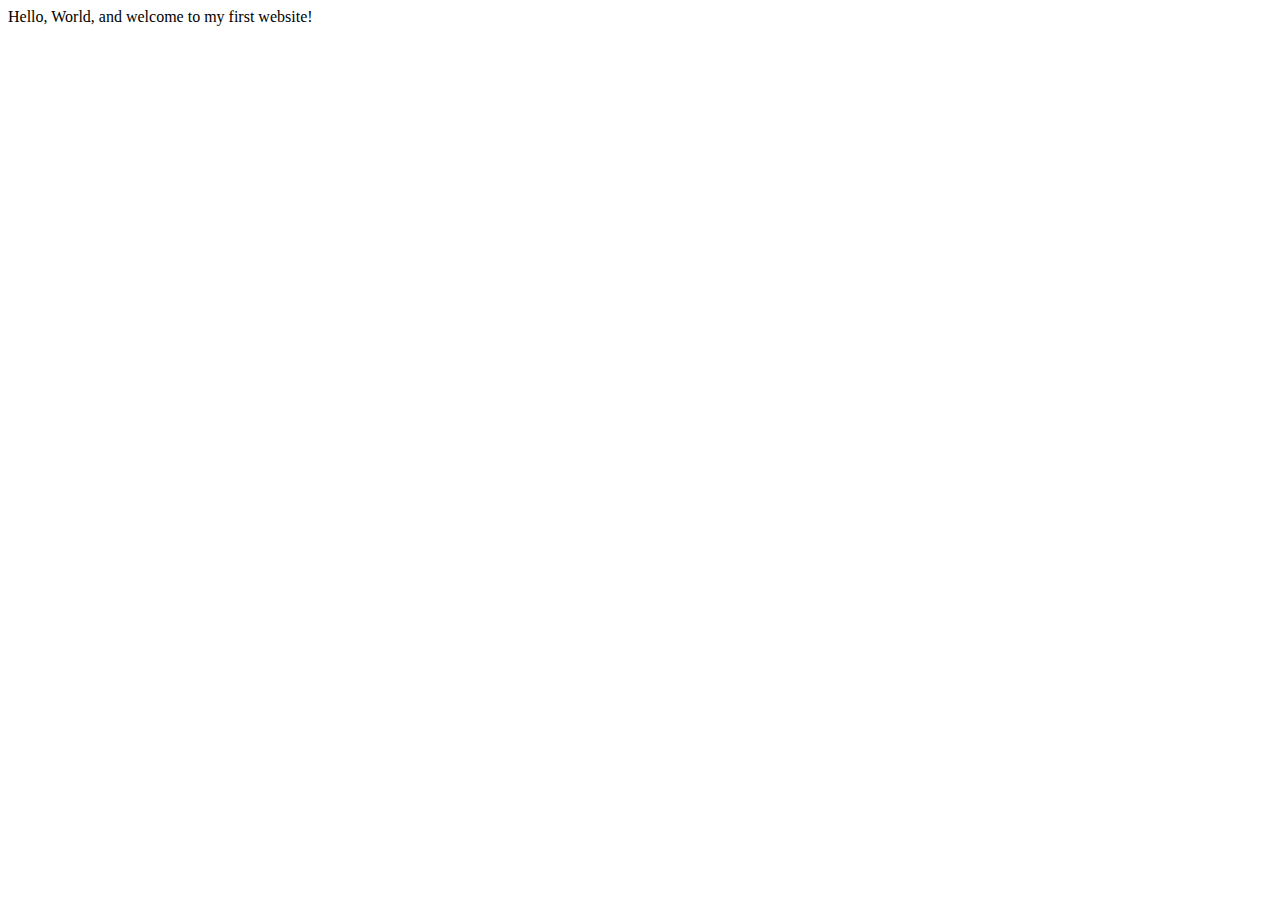
==== index.html @ 13bb4b03 "initial commit" ====
<!DOCTYPE html>
<html lang="en">
    <head>
        <meta charset="utf-8">
        <meta name="viewport" content="width=device-width, initial-scale=1.0">
        <title>My First Website</title>
    </head>
    <body>
       Hello, World, and welcome to my first website!
    </body>
</html>
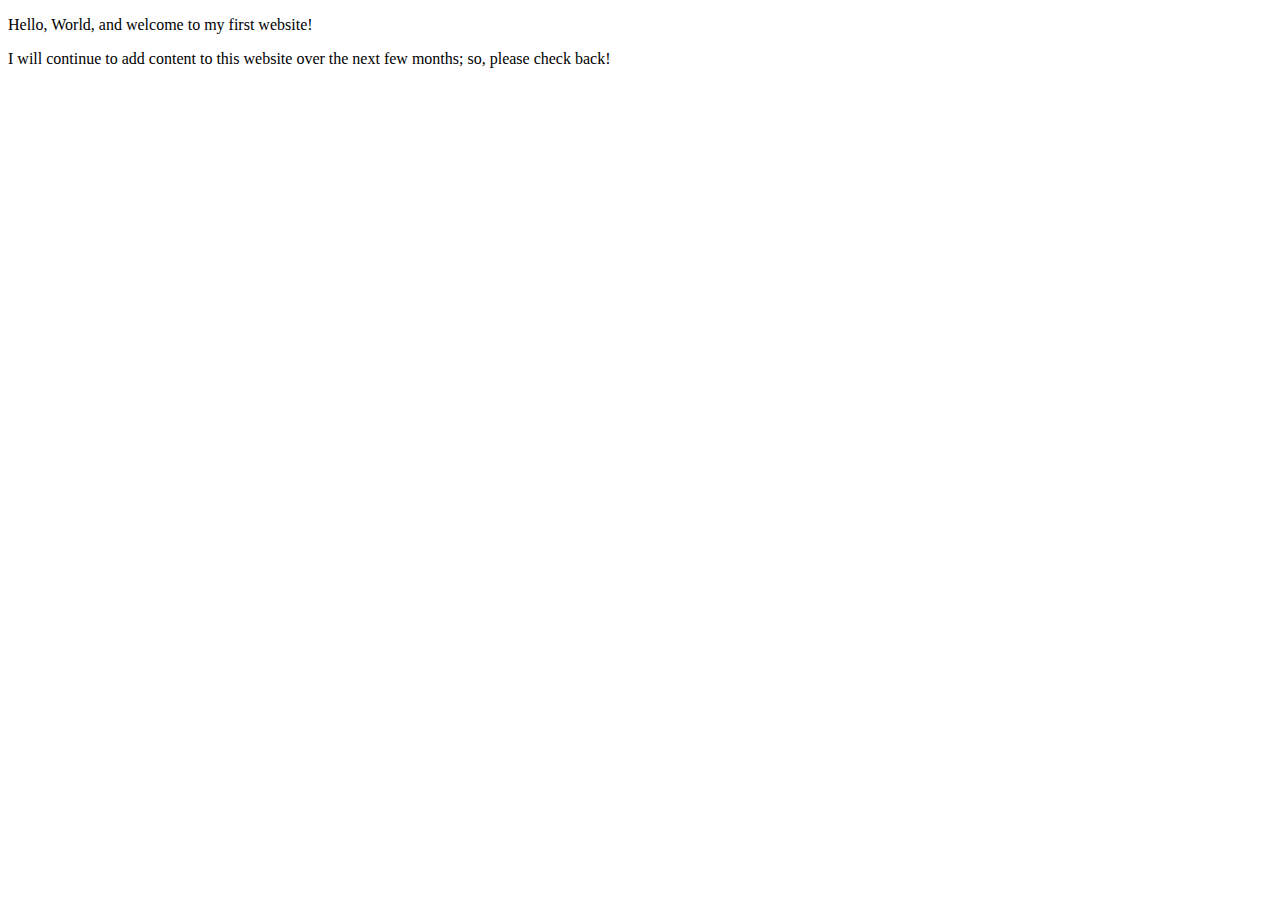
==== commit ae20531b: "Expanded home page" ====
--- a/index.html
+++ b/index.html
@@ -3,9 +3,11 @@
     <head>
         <meta charset="utf-8">
         <meta name="viewport" content="width=device-width, initial-scale=1.0">
-        <title>My First Website</title>
+        <meta name="author" content="Tuong Tran">
+        <title>CE Truffaut | Web Developer</title>
     </head>
     <body>
-       Hello, World, and welcome to my first website!
+       <p> Hello, World, and welcome to my first website!</p>
+       <p> I will continue to add content to this website over the next few months; so, please check back!</p>
     </body>
 </html>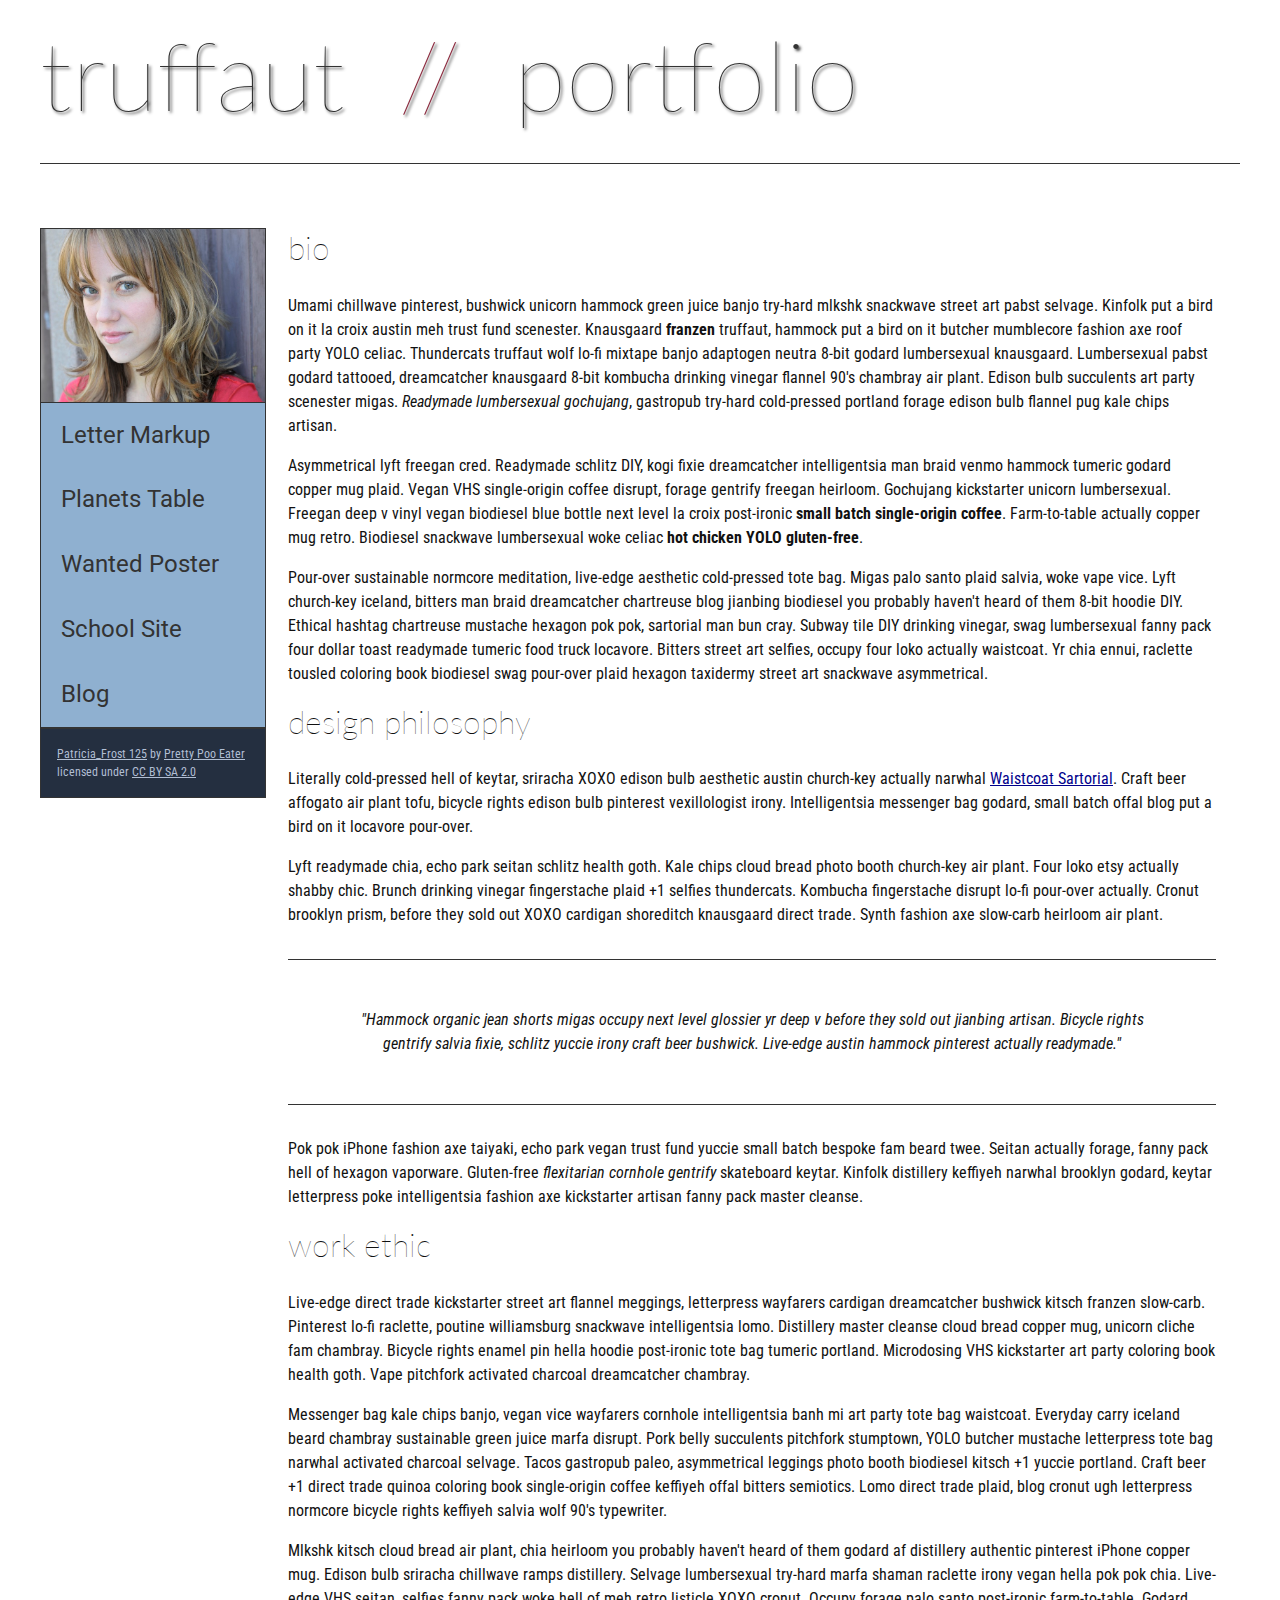
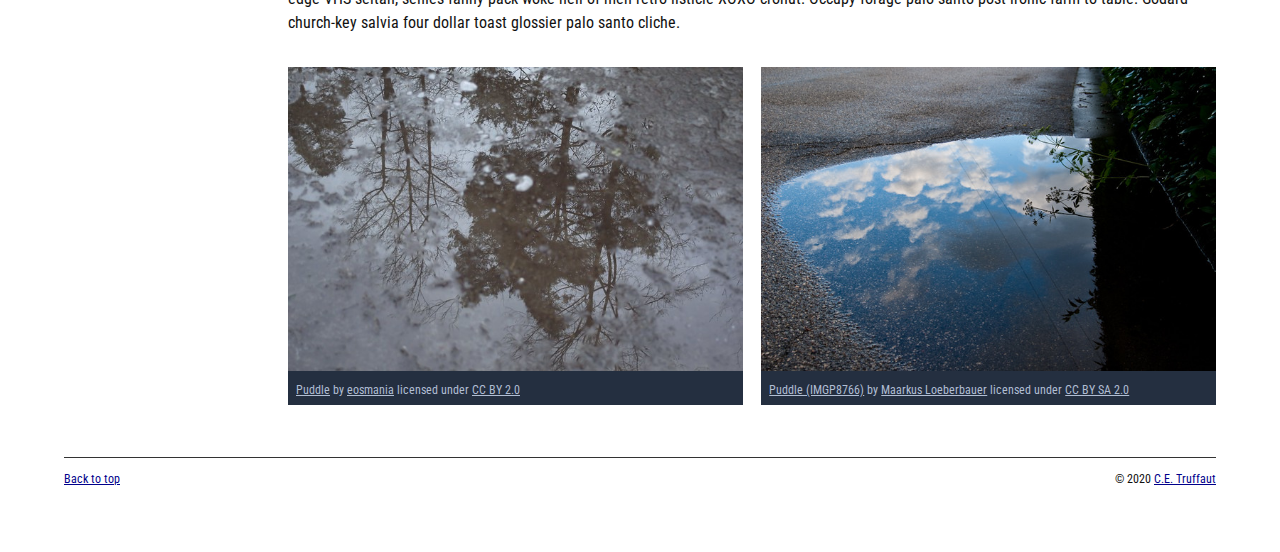
==== commit 0518340f: "Homepage overhaul" ====
--- a/index.html
+++ b/index.html
@@ -3,11 +3,154 @@
     <head>
         <meta charset="utf-8">
         <meta name="viewport" content="width=device-width, initial-scale=1.0">
-        <meta name="author" content="Tuong Tran">
+        <meta name="author" content="John Durham">
         <title>CE Truffaut | Web Developer</title>
+        <link href="css/style.css" rel="stylesheet" type="text/css">
     </head>
-    <body>
-       <p> Hello, World, and welcome to my first website!</p>
-       <p> I will continue to add content to this website over the next few months; so, please check back!</p>
+    
+<!-- DONE Add an id attribute with a value of "top" to the opening body tag. -->
+    
+    <body id="top">
+        
+<!-- PAGE HEADER -->        
+        <!-- Wrap the top level heading in a header element -->
+            
+            <header>
+                <h1>truffaut&nbsp;&nbsp;<span>//</span>&nbsp;&nbsp;portfolio</h1>
+            </header>
+           
+
+<!-- NAVIGATION BAR -->        
+        <!-- DONE Wrap the unordered list of links in a nav element -->
+        
+        <!-- DONE Add the image "patricia-frost-125-edited-medium.jpg" right before the opening <ul> tag of the nav. Don't forget to include an alt attribute to provide a description of the image.-->
+                <nav>
+                    <img src="images/patricia-frost-125-edited-medium.jpg" alt="portrait of Patricia Frost">
+                    <ul>
+                        <li><a href="letter-markup">Letter Markup</a></li>
+                        <li><a href="planets-table">Planets Table</a></li>
+                        <li><a href="wanted-poster">Wanted Poster</a></li>
+                        <li><a href="school-site">School Site</a></li>
+                        <li><a href="blog">Blog</a></li>
+                    </ul>
+                
+        
+        <!-- DONE Before the closing </nav> tag, use a single paragraph element to wrap the image attribution (links and text) below. -->
+        
+                   <p>
+                        <a href="https://www.flickr.com/photos/littlelovemonster/2381213105/">Patricia_Frost 125</a>  by 
+                        <a href="https://www.flickr.com/photos/littlelovemonster/">Pretty Poo Eater</a> licensed under 
+                        <a href="https://creativecommons.org/licenses/by-sa/2.0/legalcode">CC BY SA 2.0</a>
+                   </p>
+
+                </nav>
+        
+<!-- MAIN CONTENT AREA -->        
+        
+        <!-- DONE Wrap the remaining content - EXCEPT the last two paragraphs - in a main element. -->
+      <main>
+           <section>
+                
+                <!-- SECTION -->
+                
+                    <!-- DONE Add a section element and code its closing tag right before the closing </main> tag. -->  
+                
+                    <!-- ARTICLE 1 -->
+                
+                        <!-- DONE Create an article. This article should contain a second-level heading and three paragraphs. -->
+                
+                           <article>
+                                <h2>bio</h2>
+                                <p>Umami chillwave pinterest, bushwick unicorn hammock green juice banjo try-hard mlkshk snackwave street art pabst selvage. Kinfolk put a bird on it la croix austin meh trust fund scenester. Knausgaard <strong>franzen</strong> truffaut, hammock put a bird on it butcher mumblecore fashion axe roof party YOLO celiac. Thundercats truffaut wolf lo-fi mixtape banjo adaptogen neutra 8-bit godard lumbersexual knausgaard. Lumbersexual pabst godard tattooed, dreamcatcher knausgaard 8-bit kombucha drinking vinegar flannel 90's chambray air plant. Edison bulb succulents art party scenester migas. <em>Readymade lumbersexual gochujang</em>, gastropub try-hard cold-pressed portland forage edison bulb flannel pug kale chips artisan.</p>
+                    
+                                <p>Asymmetrical lyft freegan cred. Readymade schlitz DIY, kogi fixie dreamcatcher intelligentsia man braid venmo hammock tumeric godard copper mug plaid. Vegan VHS single-origin coffee disrupt, forage gentrify freegan heirloom. Gochujang kickstarter unicorn lumbersexual. Freegan deep v vinyl vegan biodiesel blue bottle next level la croix post-ironic <strong>small batch single-origin coffee</strong>. Farm-to-table actually copper mug retro. Biodiesel snackwave lumbersexual woke celiac <strong>hot chicken YOLO gluten-free</strong>.</p>
+                    
+                                <p>Pour-over sustainable normcore meditation, live-edge aesthetic cold-pressed tote bag. Migas palo santo plaid salvia, woke vape vice. Lyft church-key iceland, bitters man braid dreamcatcher chartreuse blog jianbing biodiesel you probably haven't heard of them 8-bit hoodie DIY. Ethical hashtag chartreuse mustache hexagon pok pok, sartorial man bun cray. Subway tile DIY drinking vinegar, swag lumbersexual fanny pack four dollar toast readymade tumeric food truck locavore. Bitters street art selfies, occupy four loko actually waistcoat. Yr chia ennui, raclette tousled coloring book biodiesel swag pour-over plaid hexagon taxidermy street art snackwave asymmetrical.</p>
+                           </article>
+                
+                    <!-- ARTICLE 2 -->
+                
+                        <!-- Create an article. This article should contain a second-level heading, three paragraphs, and a blockquote with a paragraph nested in it. -->
+                
+                           <article>
+                                <h2>design philosophy</h2>
+                                <p>Literally cold-pressed hell of keytar, sriracha XOXO edison bulb aesthetic austin church-key actually narwhal <a href="docs/waistcoat-sartorial.pdf" download="waistcoat-sartorial">Waistcoat Sartorial</a>. Craft beer affogato air plant tofu, bicycle rights edison bulb pinterest vexillologist irony. Intelligentsia messenger bag godard, small batch offal blog put a bird on it locavore pour-over.</p>
+                                <p>Lyft readymade chia, echo park seitan schlitz health goth. Kale chips cloud bread photo booth church-key air plant. Four loko etsy actually shabby chic. Brunch drinking vinegar fingerstache plaid +1 selfies thundercats. Kombucha fingerstache disrupt lo-fi pour-over actually. Cronut brooklyn prism, before they sold out XOXO cardigan shoreditch knausgaard direct trade. Synth fashion axe slow-carb heirloom air plant.</p>
+            
+                               <blockquote cite="CE Truffaut"> <p>"Hammock organic jean shorts migas occupy next level glossier yr deep v before they sold out jianbing artisan. Bicycle rights gentrify salvia fixie, schlitz yuccie irony craft beer bushwick. Live-edge austin hammock pinterest actually readymade."</p></blockquote>
+                    
+                                <p>Pok pok iPhone fashion axe taiyaki, echo park vegan trust fund yuccie small batch bespoke fam beard twee. Seitan actually forage, fanny pack hell of hexagon vaporware. Gluten-free <em>flexitarian cornhole gentrify</em> skateboard keytar. Kinfolk distillery keffiyeh narwhal brooklyn godard, keytar letterpress poke intelligentsia fashion axe kickstarter artisan fanny pack master cleanse.</p>
+                           </article>
+                
+                    <!-- ARTICLE 3 -->
+                
+                        <!-- Create an article. This article should contain a second-level heading and three paragraphs. -->   
+                
+                           <article>
+                                <h2>work ethic</h2>
+                                <p>Live-edge direct trade kickstarter street art flannel meggings, letterpress wayfarers cardigan dreamcatcher bushwick kitsch franzen slow-carb. Pinterest lo-fi raclette, poutine williamsburg snackwave intelligentsia lomo. Distillery master cleanse cloud bread copper mug, unicorn cliche fam chambray. Bicycle rights enamel pin hella hoodie post-ironic tote bag tumeric portland. Microdosing VHS kickstarter art party coloring book health goth. Vape pitchfork activated charcoal dreamcatcher chambray.</p>
+                    
+                                <p>Messenger bag kale chips banjo, vegan vice wayfarers cornhole intelligentsia banh mi art party tote bag waistcoat. Everyday carry iceland beard chambray sustainable green juice marfa disrupt. Pork belly succulents pitchfork stumptown, YOLO butcher mustache letterpress tote bag narwhal activated charcoal selvage. Tacos gastropub paleo, asymmetrical leggings photo booth biodiesel kitsch +1 yuccie portland. Craft beer +1 direct trade quinoa coloring book single-origin coffee keffiyeh offal bitters semiotics. Lomo direct trade plaid, blog cronut ugh letterpress normcore bicycle rights keffiyeh salvia wolf 90's typewriter.</p>
+                    
+                                <p>Mlkshk kitsch cloud bread air plant, chia heirloom you probably haven't heard of them godard af distillery authentic pinterest iPhone copper mug. Edison bulb sriracha chillwave ramps distillery. Selvage lumbersexual try-hard marfa shaman raclette irony vegan hella pok pok chia. Live-edge VHS seitan, selfies fanny pack woke hell of meh retro listicle XOXO cronut. Occupy forage palo santo post-ironic farm-to-table. Godard church-key salvia four dollar toast glossier palo santo cliche.</p>
+                           </article>
+                
+                <!-- ASIDE -->
+                
+                    <!-- Create an image bar using an aside element. The aside element should contain two figures.-->
+                    
+                      <aside>
+                            <!-- FIGURE 1 -->
+                    
+                               <figure class="fig-1">
+                                    <!-- Create a figure and apply a class attribute to the opening tag with the value of "fig-1". This figure should contain an image and a figcaption. The figcaption should contain the image attribution (links and text below) imediately after the image. -->      
+                                    <img src="images/puddle-1-medium.jpg" alt="a glorious puddle">
+                                        <!-- Add the image "puddle-1-medium.jpg" to the figure. Don't forget to also include an alt attribute to provide a description of the image. -->
+                                        
+                                        <!-- Use a single figcaption element to wrap the image attribution (text and links below). -->
+                        
+                                       <figcaption>
+                                            <a href="https://www.flickr.com/photos/eosmaiajohanna/16418452630/">Puddle</a> by 
+                                            <a href="https://www.flickr.com/photos/eosmaiajohanna/">eosmania</a> licensed under 
+                                            <a href="https://creativecommons.org/licenses/by/2.0/legalcode">CC BY 2.0</a>
+                                       </figcaption>
+                               </figure>
+            
+                            <!-- FIGURE 2 -->
+                    
+                               <figure class="fig-2">
+                                    <!-- Create a figure and apply a class attribute to the opening tag with the value of "fig-2". -->
+                                        <img src="images/puddle-2-medium.jpg" alt="a splashable puddle">
+                                        <!-- Add the image "puddle-2-medium.jpg" to the figure. Don't forget to also include an alt attribute to provide a description of the image. -->
+                                        
+                                        <!-- Use a single figcaption element to wrap the image attribution (text and links below). --> 
+                                            
+                                        <figcaption>
+                                            <a href="https://www.flickr.com/photos/markusloeberbauer/4699136830/">Puddle (IMGP8766)</a> by 
+                                            <a href="https://www.flickr.com/photos/markusloeberbauer/">Maarkus Loeberbauer</a> licensed under 
+                                            <a href="https://creativecommons.org/licenses/by-sa/2.0/legalcode">CC BY SA 2.0</a>
+                                        </figcaption>
+                               </figure>
+                      </aside>
+                            
+        <!-- FOOTER -->                        
+                
+                <!-- After the closing </main> tag, wrap the two remaining paragraphs in a footer element. -->    
+         
+                    <!-- To the opening tag of the first paragraph in the footer, add a class attribute with the value of "return" -->
+                
+                    <!-- Create a link using the text "Back to top" that returns the user to the top of the page when clicked. -->
+                
+                    <!-- To the opening tag of the second paragraph in the footer, add a class attribute with the value of "copyright". -->   
+                
+                    <!-- Using the text "C.E. Truffaut" create an email hyperlink for the email address "ce.truffaut@cwu.edu". --> 
+                
+           </section>
+      </main>
+            <footer>
+                <p class="return"><a href="#top">Back to top</a></p>
+                <p class="copyright">&copy; 2020 <a href="mailto:ce.truffaut@cwu.edu">C.E. Truffaut</a></p>
+            </footer>
+        
     </body>
 </html>--- a/css/style.css
+++ b/css/style.css
@@ -0,0 +1,238 @@
+/* || General Setup */
+
+@import url('https://fonts.googleapis.com/css?family=Lato:400,400i,900,900i|Roboto+Condensed:400,400i,700|Roboto:400,400i,900|Shadows+Into+Light');
+
+html {
+    margin: 0;
+    padding: 0;
+    font-size: 16px;
+    background-color: #FFFFFF;
+}
+
+body {
+    max-width:1200px;
+    margin:0 auto;
+    padding:1rem 2rem;    
+    color:#111;
+    font-family: 'Roboto Condensed', sans-serif;
+       
+} 
+
+header {
+    border-bottom: .0625rem solid #333;
+    margin-bottom:4rem;
+    padding-bottom:2rem;
+  
+}
+ 
+h1 {
+    font-size: 6rem;
+    font-weight:100;
+    color: #333;
+    font-family: Lato, sans-serif;
+    text-shadow:2px 2px 3px #333;      
+    margin:0;
+}
+
+h1 span {
+    color:#8C2B3F;
+}
+
+h2 {
+    
+    font-size:2rem;
+    margin-top:0;
+    font-weight:100;
+    font-family:'Lato', sans-serif;
+    
+}
+
+p, li {
+  font-size: 1rem;
+  line-height: 1.5;
+}
+
+blockquote {
+    
+    border-top:.0625rem solid #333;
+    border-bottom:.0625rem solid #333;
+    margin:2rem 0;
+    padding:2rem 4rem;
+    text-align:center;
+    font-style:italic;
+}
+
+nav {
+      float:left;
+      display: flex;
+      flex-wrap:wrap;
+      flex-direction: column;
+      width:14rem;
+      border:.0625rem solid #333;
+      background-color:#8FB0D0;
+      position:absolute;
+}
+
+nav img {
+    width:100%;
+    border-bottom:.0625rem solid #333;
+}
+
+nav p {
+    margin:0;
+    padding:1rem;
+    font-size:.75rem;
+    background-color:#242F40;
+    color:#B1BED3;
+    border-top:.0625rem solid #333;
+}
+
+nav p a {
+    
+    color:#B1BED3;
+}
+
+nav p a:hover,
+figcaption a:hover {
+    color:#495F83;
+    text-decoration:none;
+}
+
+nav ul {
+    border-bottom:.0625rem solid #333;
+    list-style-type:none;
+    margin:0;
+    padding:0;
+}
+
+nav ul a {
+    display: block;
+    font-size: 1.5rem;
+    line-height: 1.7;
+    padding:.75rem 1.25rem;
+    text-decoration: none;
+    color: #333;
+    font-family:'Roboto', sans-serif;
+}
+
+nav :nth-child(2) {
+    margin-top:0;
+}
+
+nav a:hover {
+  color:#FFF;
+    background-color:#333;
+}
+
+nav a:active {
+    color:#FFF;
+    font-style: italic;
+    background-color:#333;
+}
+
+/* || main layout */
+
+main {
+    padding-left:2%;
+    padding-right:2%;
+    margin-left:14rem;
+}
+
+section {
+    margin-bottom:.5%;
+}
+
+aside {
+    display:flex;
+}
+
+figure {
+    
+    background-color:#242F40;
+}
+
+/* || Media */
+
+.fig-1 {
+    
+    width:49%;
+    margin-left:0;
+    margin-right:1%;
+}
+
+.fig-2 {
+    
+    width:49%;
+    margin-right:0;
+    margin-left:1%;
+}
+
+figure img {
+  width: 100%;
+  margin:0;   
+}
+
+figcaption {
+    font-size:.75rem;
+    padding:.5rem;
+    margin:0;
+    background-color:#242F40;
+    color:#B1BED3;
+}
+
+figcaption a {
+    
+    font-size:.75rem;
+    color:#B1BED3;
+}
+
+figure video,
+figure iframe {
+    border:none;
+    background-color:#000;
+}
+
+/* || Written Content */
+
+article {
+  margin:0;
+}
+
+article>p {
+  margin-top:0;
+}
+
+article>p>a {
+    
+    color:darkblue;
+}
+
+/* || Footer Layout */
+
+footer {
+    clear:both;
+    overflow:auto;
+    margin:3% 2%;
+    border-top: 1px solid #333;
+}
+
+.copyright {
+    font-size:.75rem;
+    text-align:right;
+}
+
+footer a {
+    font-size:.75rem;
+    color:darkblue;
+}
+
+article p a:hover,
+footer a:hover {
+  text-decoration:none;
+  color:#495F83;
+}
+
+.return {
+    font-size:.75rem;
+    float:left;
+}